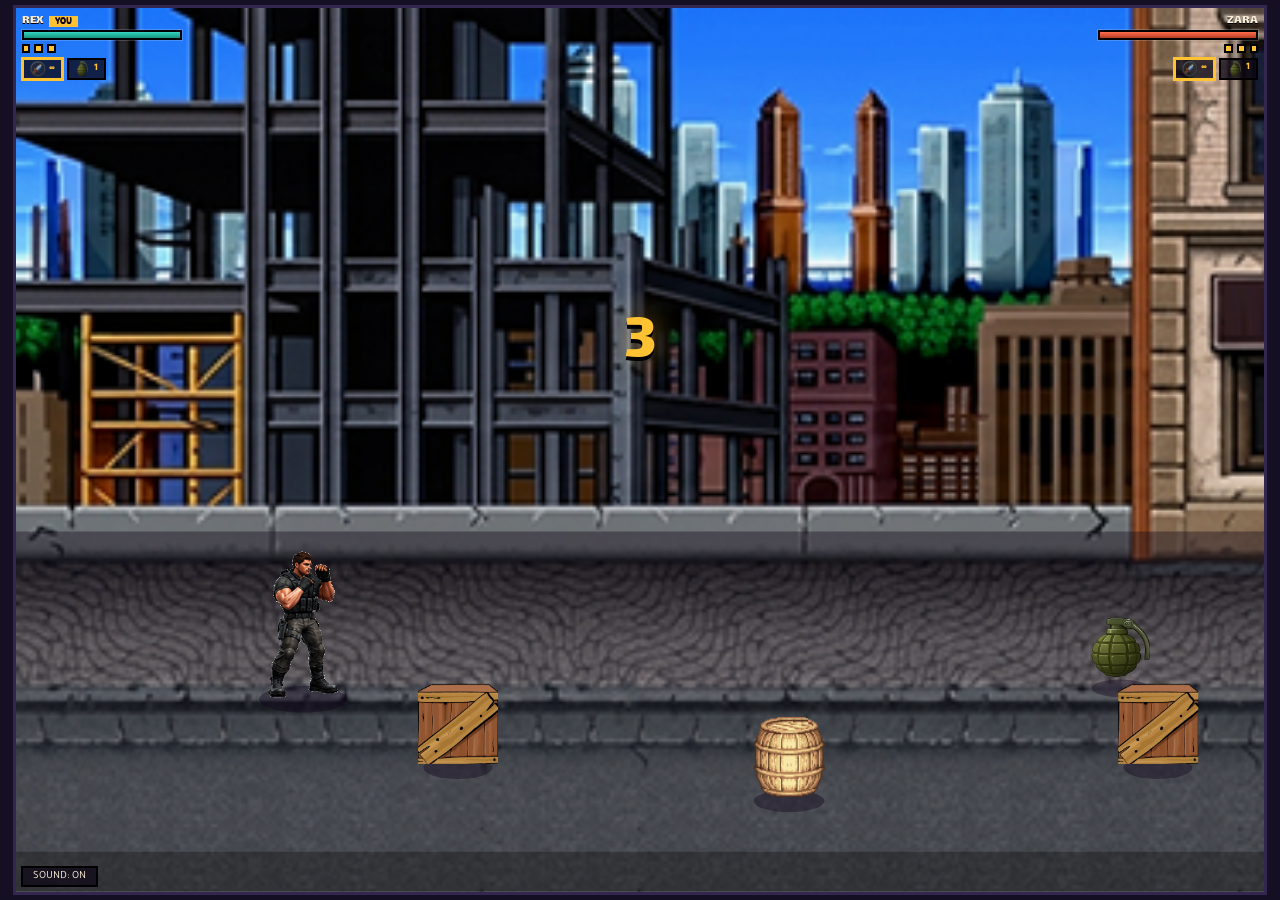
==== game.html @ 09c7e8b1 "first commit" ====
<!DOCTYPE html>
<html lang="en">
<head>
<meta charset="utf-8">
<meta name="viewport" content="width=device-width,initial-scale=1,maximum-scale=1,user-scalable=no,viewport-fit=cover">
<title>Treasure Road - Game</title>
<link rel="stylesheet" href="https://fonts.googleapis.com/css2?family=Lalezar&family=Tajawal:wght@400;500;700;800&display=swap">
<link rel="stylesheet" href="styles.css">
</head>
<body>

<div class="app">
  <div class="stage" id="stage">
    <div class="frame" id="frame">
      <canvas id="cv"></canvas>
      <div class="hud" id="hud" hidden>
        <div class="hud-row">
          <div class="hpc" id="hp0"><div class="who"><span class="nm">REX</span><span class="you" hidden>YOU</span></div><div class="bar"><i></i></div><div class="pips"></div><div class="whud" id="w0"></div></div>
          <div class="hpc r" id="hp1"><div class="who"><span class="nm">ZARA</span><span class="you" hidden>YOU</span></div><div class="bar"><i></i></div><div class="pips"></div><div class="whud" id="w1"></div></div>
        </div>
      </div>
      <div class="banner" id="banner" hidden></div>
      <div class="toast" id="toast"></div>
      <button class="mute" id="mute" type="button">SOUND: ON</button>
    </div>
  </div>
  <div class="controls" id="controls">
    <div class="pad" id="pad"><i class="knob" id="knob"></i></div>
    <div class="btns">
      <button class="cbtn m" id="bMine" type="button">MINE</button>
      <button class="cbtn g" id="bGren" type="button">BOMB</button>
      <button class="cbtn w" id="bSwitch" type="button">SWAP</button>
      <button class="cbtn b" id="bJump" type="button">JUMP</button>
      <button class="cbtn a" id="bAtk" type="button">USE</button>
    </div>
  </div>
</div>

<div id="result" hidden>
  <div class="rbox" id="rbox">
    <h3 id="rTitle">YOU WIN!</h3>
    <p id="rSub"></p>
    <div class="stats">
      <div><b id="sTime">0</b><span>SEC</span></div>
      <div><b id="sKills">0</b><span>KILLS</span></div>
      <div><b id="sDmg">0</b><span>DAMAGE</span></div>
    </div>
    <div class="rbtns">
      <button class="btn" id="rAgain" type="button">PLAY AGAIN</button>
      <button class="btn alt" id="rMenu" type="button">MENU</button>
    </div>
  </div>
</div>

<script src="Game.js"></script>
</body>
</html>
---- styles.css ----
:root {
  --ink: #150f24; --ink-2: #231a38; --ink-3: #33274f;
  --paper: #f7ecd6; --muted: #b8a8cc;
  --gold: #ffc233; --teal: #33d6c0; --coral: #ff6f4e;
  --line: rgba(247, 236, 214, .18);
  --f-display: 'Lalezar', system-ui, sans-serif;
  --f-body: 'Tajawal', system-ui, sans-serif;
  --u: 4px; color-scheme: dark;
}
* { box-sizing: border-box; }
html, body { height: 100%; margin: 0; overflow: hidden; }
body {
  background: var(--ink); color: var(--paper); font-family: var(--f-body); font-size: 15px; line-height: 1.5;
  padding-left: max(16px, env(safe-area-inset-left, 0px)); padding-right: max(16px, env(safe-area-inset-right, 0px));
  padding-block: 8px; -webkit-tap-highlight-color: transparent; -webkit-user-select: none; user-select: none;
  display: flex; flex-direction: column;
}
button, input { font-family: inherit; }

/* Splash Screen */
#splash-screen {
  position: fixed; inset: 0; z-index: 100; display: flex; flex-direction: column; align-items: center; justify-content: center;
  background: radial-gradient(circle at center, #2a1850 0%, #150f24 100%); transition: opacity 0.5s ease;
}
#splash-screen h1 { font-family: var(--f-display); font-size: 64px; color: var(--gold); margin: 0 0 20px; text-shadow: 0 4px 0 #000; }
.loader { width: 60px; height: 60px; border: 6px solid var(--ink-3); border-top: 6px solid var(--gold); border-radius: 50%; animation: spin 1s linear infinite; }
@keyframes spin { 0% { transform: rotate(0deg); } 100% { transform: rotate(360deg); } }

/* Home Screen (No Scroll) */
.home-container {
  width: 100%; height: 100vh; display: flex; align-items: center; justify-content: center; background: #150f24;
}
.home-wrap {
  max-width: 900px; width: 100%; height: 95vh; max-height: 900px; margin: 0 auto; display: flex; flex-direction: column; justify-content: space-between; gap: 8px; padding: 10px;
}
h1.title { margin: 0; font-family: var(--f-display); font-weight: 400; font-size: clamp(32px, 6vh, 64px); line-height: 1; color: var(--gold); text-align: center; text-shadow: 0 4px 0 #000; }
.tag { margin: 0; color: var(--paper); opacity: .9; text-align: center; font-size: clamp(12px, 2vh, 14px); }
h2 { margin: 0 0 4px; font-size: 12px; letter-spacing: .06em; color: var(--muted); font-weight: 800; text-transform: uppercase; text-align: center; }

.cards { display: grid; grid-template-columns: 1fr 1fr; gap: 12px; direction: ltr; max-width: 400px; margin: 0 auto; width: 100%; }
.card {
  position: relative; text-align: center; background: var(--ink-2); color: var(--paper);
  border: 3px solid #000; box-shadow: 5px 5px 0 #000; padding: 10px; cursor: pointer; transition: transform .12s, box-shadow .12s;
}
.card img { display: block; margin: 0 auto; height: clamp(60px, 10vh, 100px); object-fit: contain; }
.card .nm { font-family: var(--f-display); font-size: clamp(18px, 3vh, 24px); line-height: 1; margin: 2px 0; }
.card[data-side="0"] { --c: var(--teal); }
.card[data-side="1"] { --c: var(--coral); }
.card.sel { border-color: var(--c); box-shadow: 5px 5px 0 var(--c); transform: translate(-2px, -2px); }
.card.sel::after { content: "SELECTED"; position: absolute; top: 8px; right: 8px; background: var(--c); color: var(--ink); font-weight: 800; font-size: 10px; padding: 0 6px; }

.row { display: flex; flex-wrap: wrap; gap: 8px; align-items: center; justify-content: center; }
.chip { background: var(--ink-2); color: var(--paper); border: 2px solid #000; padding: 6px 16px; font-weight: 700; cursor: pointer; font-size: 14px; }
.chip.on { background: var(--gold); color: var(--ink); box-shadow: 3px 3px 0 #000; }
.panel { background: rgba(21, 15, 36, .72); border: 2px solid var(--line); padding: 10px; display: flex; flex-direction: column; gap: 6px; max-width: 400px; margin: 0 auto; width: 100%; }
.codebox { display: flex; flex-wrap: wrap; gap: 10px; align-items: center; justify-content: center; }
.code { font-family: ui-monospace, monospace; font-size: 20px; font-weight: 800; letter-spacing: .22em; color: var(--gold); direction: ltr; background: #0c0716; border: 2px solid #000; padding: 2px 10px; }
.mini { background: var(--ink-3); color: var(--paper); border: 2px solid #000; padding: 6px 14px; font-weight: 700; cursor: pointer; font-size: 13px; }
.join { display: flex; gap: 8px; flex-wrap: wrap; justify-content: center; }
.join input { flex: 1; min-width: 140px; max-width: 200px; background: #0c0716; color: var(--paper); border: 2px solid #000; padding: 6px 10px; font-size: 16px; letter-spacing: .2em; text-align: center; text-transform: uppercase; direction: ltr; font-weight: 700; }
.status { font-size: 12px; color: var(--muted); min-height: 1.2em; text-align: center; }
.btn {
  background: var(--gold); color: var(--ink); border: 3px solid #000; box-shadow: 5px 5px 0 #000;
  padding: 10px 26px; font-family: var(--f-display); font-size: clamp(20px, 3vh, 24px); line-height: 1.1; cursor: pointer; transition: transform .08s, box-shadow .08s;
}
.btn:active { transform: translate(4px, 4px); box-shadow: 1px 1px 0 #000; }
.btn.alt { background: var(--ink-3); color: var(--paper); }

/* Game Screen */
.app { height: 100%; display: flex; flex-direction: column; gap: 8px; min-height: 0; }
.stage { flex: 1; min-height: 0; display: grid; place-items: center; }
.frame { position: relative; width: 100%; aspect-ratio: 2/1; background: #000; outline: 3px solid var(--ink-3); overflow: hidden; }
#cv { display: block; width: 100%; height: 100%; touch-action: none; }
.hud { position: absolute; inset: 0; pointer-events: none; padding: calc(var(--u)*1.4); direction: ltr; display: flex; flex-direction: column; gap: calc(var(--u)*1.2); }
.hud[hidden] { display: none; }
.hud-row { display: flex; justify-content: space-between; align-items: flex-start; gap: calc(var(--u)*2); }
.hpc { width: min(44%, calc(var(--u)*40)); font-size: max(10px, calc(var(--u)*2.6)); color: var(--paper); }
.hpc.r { text-align: right; }
.hpc .who { display: flex; align-items: baseline; gap: 6px; font-family: var(--f-display); font-size: 1.25em; line-height: 1; margin-bottom: 3px; text-shadow: 0 1px 0 #000; }
.hpc.r .who { flex-direction: row-reverse; }
.hpc .you { font-family: var(--f-body); font-weight: 800; font-size: .72em; background: var(--gold); color: var(--ink); padding: 1px 6px; }
.bar { height: calc(var(--u)*2.6); min-height: 9px; background: #0c0716; border: 2px solid #000; position: relative; box-shadow: 0 0 0 1px rgba(255,255,255,.18); }
.bar i { position: absolute; inset: 0; width: 100%; transform-origin: left center; transition: transform .12s; }
.hpc.r .bar i { transform-origin: right center; }
#hp0 .bar i { background: linear-gradient(var(--teal), #14917f); }
#hp1 .bar i { background: linear-gradient(var(--coral), #b53a22); }
.pips { display: flex; gap: 4px; margin-top: 4px; }
.hpc.r .pips { justify-content: flex-end; }
.pip { width: calc(var(--u)*2.2); min-width: 8px; height: calc(var(--u)*2.2); min-height: 8px; background: var(--gold); border: 2px solid #000; }
.pip.off { background: #2b2040; }
.whud { display: flex; gap: 4px; margin-top: 5px; flex-wrap: wrap; font-size: max(10px, calc(var(--u)*2.3)); }
.hpc.r .whud { justify-content: flex-end; }
.wslot { display: flex; align-items: center; gap: 3px; background: rgba(12,7,22,.78); border: 2px solid #000; padding: 1px 6px; }
.wslot.active { border-color: var(--gold); box-shadow: 0 0 0 1px var(--gold); }
.wslot img { width: 16px; height: 16px; object-fit: contain; }
.wslot .am { font-weight: 800; color: var(--gold); font-variant-numeric: tabular-nums; direction: ltr; }

.banner { position: absolute; left: 0; right: 0; top: 34%; text-align: center; pointer-events: none; font-family: var(--f-display); color: var(--gold); font-size: max(40px, calc(var(--u)*17)); line-height: 1; text-shadow: 0 4px 0 #000, 0 0 28px rgba(255,194,51,.55); }
.banner[hidden] { display: none; }
.banner.pop { animation: pop .55s ease-out; }
@keyframes pop { from { transform: scale(1.6); opacity: 0; } to { transform: scale(1); opacity: 1; } }
.toast { position: absolute; left: 50%; top: 22%; transform: translateX(-50%); max-width: 92%; background: rgba(12,7,22,.92); border: 2px solid var(--gold); padding: 6px 14px; font-weight: 700; font-size: max(12px, calc(var(--u)*3)); text-align: center; pointer-events: none; opacity: 0; transition: opacity .25s; z-index: 5; }
.toast.on { opacity: 1; }
.mute { position: absolute; bottom: calc(var(--u)*1.2); left: calc(var(--u)*1.2); pointer-events: auto; background: rgba(12,7,22,.7); color: var(--paper); border: 2px solid #000; font-size: max(11px, calc(var(--u)*2.6)); padding: 2px 10px; cursor: pointer; z-index: 4; }

.controls { display: none; direction: ltr; justify-content: space-between; align-items: center; padding: 4px 6px; gap: 8px; }
.touch .controls { display: flex; }
.pad { position: relative; width: min(32vw, 132px); aspect-ratio: 1; border-radius: 50%; background: radial-gradient(circle, rgba(51,39,79,.9), rgba(21,15,36,.9)); border: 3px solid #000; box-shadow: 0 0 0 2px rgba(247,236,214,.22); touch-action: none; flex: none; }
.pad::before, .pad::after { content: ""; position: absolute; background: rgba(247,236,214,.2); }
.pad::before { left: 50%; top: 14%; bottom: 14%; width: 2px; transform: translateX(-50%); }
.pad::after { top: 50%; left: 14%; right: 14%; height: 2px; transform: translateY(-50%); }
.knob { position: absolute; left: 50%; top: 50%; width: 42%; height: 42%; margin: -21%; border-radius: 50%; background: var(--gold); border: 3px solid #000; box-shadow: inset 0 -5px 0 rgba(0,0,0,.25); }
.btns { display: flex; gap: 6px; align-items: center; flex-wrap: wrap; justify-content: flex-end; }
.cbtn { border-radius: 50%; border: 3px solid #000; font-family: var(--f-display); color: var(--ink); touch-action: none; cursor: pointer; box-shadow: 0 4px 0 #000; display: grid; place-items: center; padding: 0; font-weight: 700; width: min(13vw, 56px); aspect-ratio: 1; font-size: 12px; }
.cbtn.a { background: var(--coral); width: min(17vw, 68px); font-size: 14px; }
.cbtn.b { background: var(--teal); }
.cbtn.w { background: var(--gold); }
.cbtn.g { background: #a86bd6; color: #fff; }
.cbtn.m { background: #ff8c42; color: #fff; }
.cbtn.down { transform: translateY(4px); box-shadow: 0 1px 0 #000; filter: brightness(1.15); }

#result { display: grid; place-items: center; background: rgba(10,6,20,.85); position: fixed; inset: 0; z-index: 30; }
#result[hidden] { display: none; }
.rbox { max-width: 480px; width: 100%; text-align: center; background: var(--ink-2); border: 3px solid #000; box-shadow: 8px 8px 0 #000; padding: 22px 18px; display: flex; flex-direction: column; gap: 12px; }
.rbox h3 { margin: 0; font-family: var(--f-display); font-weight: 400; font-size: clamp(38px,10vw,56px); line-height: 1; color: var(--gold); }
.rbox.lose h3 { color: var(--coral); }
.stats { display: flex; justify-content: center; gap: 22px; flex-wrap: wrap; font-variant-numeric: tabular-nums; }
.stats div { display: flex; flex-direction: column; gap: 0; }
.stats b { font-family: var(--f-display); font-weight: 400; font-size: 34px; line-height: 1.1; color: var(--paper); }
.stats span { font-size: 12px; color: var(--muted); }
.rbtns { display: flex; gap: 12px; justify-content: center; flex-wrap: wrap; }
.rbtns .btn { font-size: 20px; padding: 10px 20px; }

@media (orientation: portrait) {
  .touch .controls { height: min(30vh, 200px); flex: none; flex-wrap: wrap; }
  .touch .pad { width: min(32vw, 132px); }
}
@media (orientation: landscape) {
  .touch .controls { position: fixed; left: max(6px, env(safe-area-inset-left, 0px)); right: max(6px, env(safe-area-inset-right, 0px)); bottom: max(4px, env(safe-area-inset-bottom, 0px)); padding: 0; pointer-events: none; z-index: 10; }
  .touch .controls>* { pointer-events: auto; }
  .touch .pad { width: min(26vh, 116px); opacity: .82; }
  .touch .cbtn { width: min(12vh, 56px); opacity: .85; font-size: 12px; }
  .touch .cbtn.a { width: min(15vh, 66px); font-size: 14px; }
}
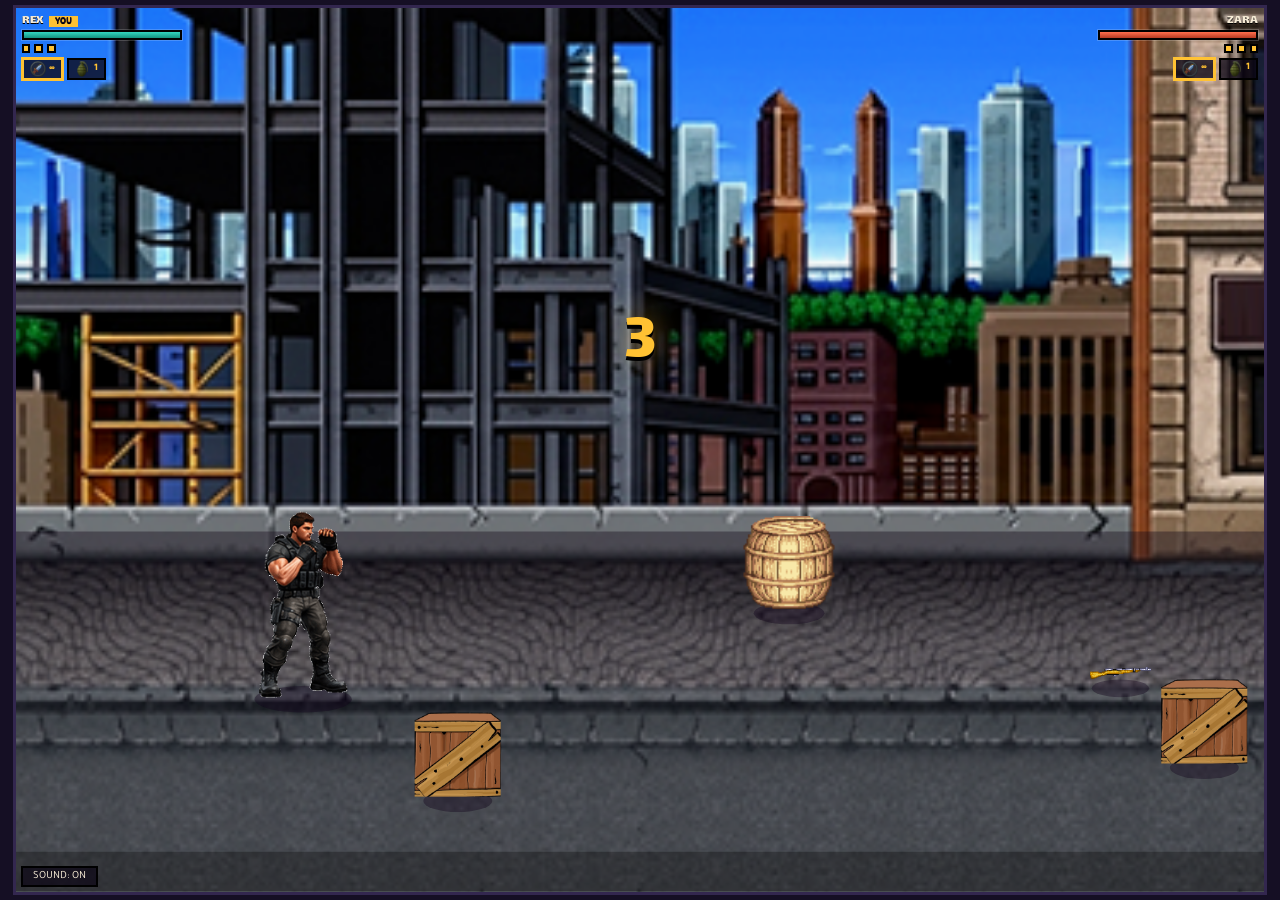
==== commit 35468cf6: "Rename index.html to game.html" ====
--- a/game.html
+++ b/game.html
@@ -54,4 +54,4 @@
 
 <script src="Game.js"></script>
 </body>
-</html>+</html>
